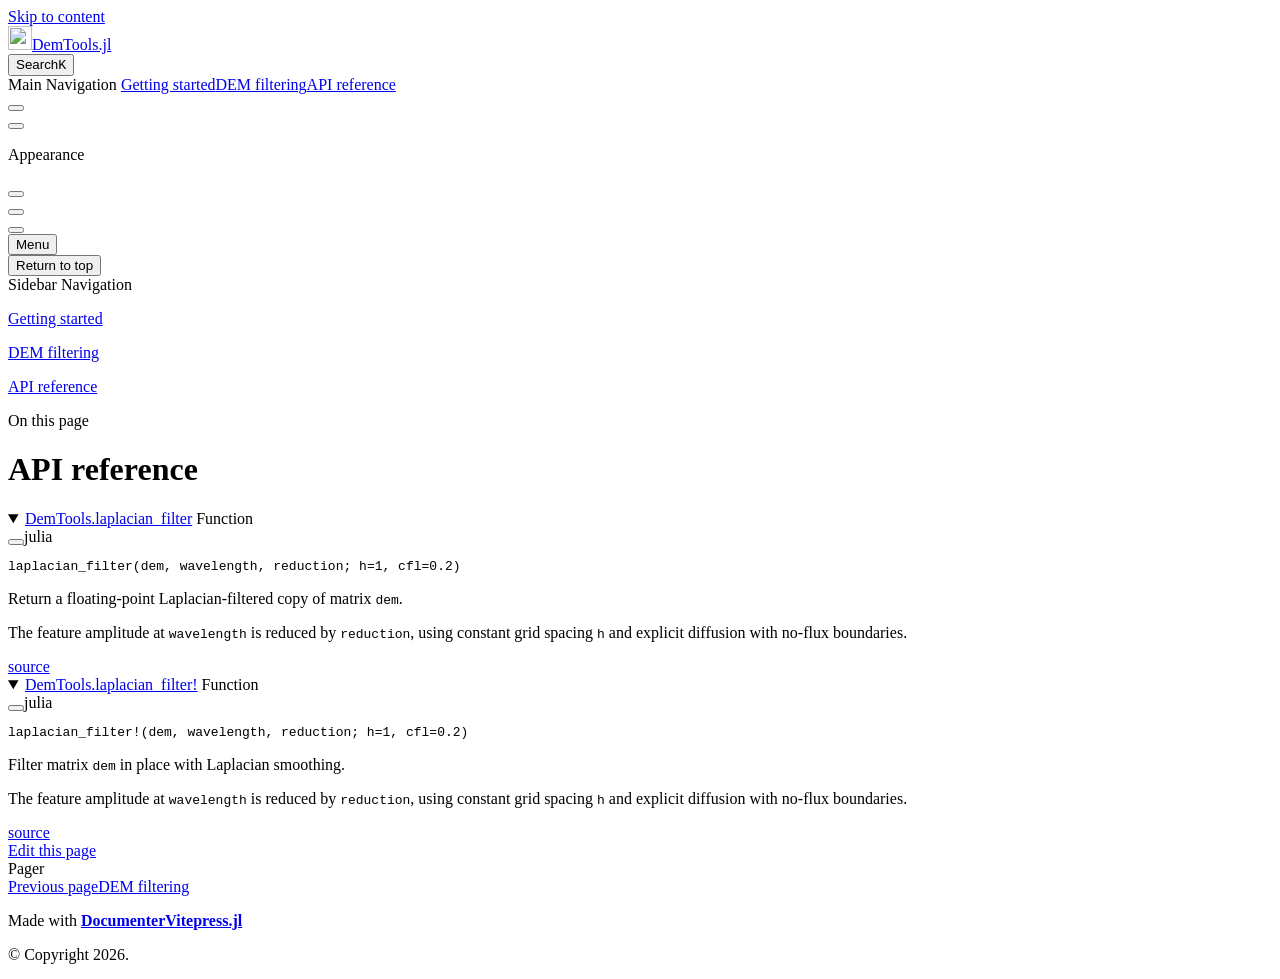
==== dev/api.html @ 271682d4 "delete history" ====
<!DOCTYPE html>
<html lang="en-US" dir="ltr">
  <head>
    <meta charset="utf-8">
    <meta name="viewport" content="width=device-width,initial-scale=1">
    <title>API reference | DemTools.jl</title>
    <meta name="description" content="Tools for processing digital elevation models in Julia.">
    <meta name="generator" content="VitePress v1.6.4">
    <link rel="preload stylesheet" href="/DemTools.jl/dev/assets/style.BjwzzqS9.css" as="style">
    <link rel="preload stylesheet" href="/DemTools.jl/dev/vp-icons.css" as="style">
    
    <script type="module" src="/DemTools.jl/dev/assets/app.D_dsnZ62.js"></script>
    <link rel="preload" href="/DemTools.jl/dev/assets/inter-roman-latin.Di8DUHzh.woff2" as="font" type="font/woff2" crossorigin="">
    <link rel="modulepreload" href="/DemTools.jl/dev/assets/chunks/theme.nwxYxnme.js">
    <link rel="modulepreload" href="/DemTools.jl/dev/assets/chunks/framework.D_KkW3bW.js">
    <link rel="modulepreload" href="/DemTools.jl/dev/assets/api.md.rOn48Ci0.lean.js">
    <link rel="icon" href="/DemTools.jl/dev/favicon.ico">
    <script src="/DemTools.jl/versions.js"></script>
    <script src="/DemTools.jl/dev/siteinfo.js"></script>
    <script id="check-dark-mode">(()=>{const e=localStorage.getItem("vitepress-theme-appearance")||"auto",a=window.matchMedia("(prefers-color-scheme: dark)").matches;(!e||e==="auto"?a:e==="dark")&&document.documentElement.classList.add("dark")})();</script>
    <script id="check-mac-os">document.documentElement.classList.toggle("mac",/Mac|iPhone|iPod|iPad/i.test(navigator.platform));</script>
  </head>
  <body>
    <div id="app"><div class="Layout" data-v-a9a9e638><!--[--><!--]--><!--[--><span tabindex="-1" data-v-492508fc></span><a href="#VPContent" class="VPSkipLink visually-hidden" data-v-492508fc>Skip to content</a><!--]--><!----><header class="VPNav" data-v-a9a9e638 data-v-f1e365da><div class="VPNavBar" data-v-f1e365da data-v-822684d1><div class="wrapper" data-v-822684d1><div class="container" data-v-822684d1><div class="title" data-v-822684d1><div class="VPNavBarTitle has-sidebar" data-v-822684d1 data-v-0f4f798b><a class="title" href="/DemTools.jl/dev/" data-v-0f4f798b><!--[--><!--]--><!--[--><img class="VPImage logo" src="/DemTools.jl/dev/logo.png" width="24" height="24" alt data-v-35a7d0b8><!--]--><span data-v-0f4f798b>DemTools.jl</span><!--[--><!--]--></a></div></div><div class="content" data-v-822684d1><div class="content-body" data-v-822684d1><!--[--><!--[--><!--[--><!----><!--]--><!--]--><!--]--><div class="VPNavBarSearch search" data-v-822684d1><!--[--><!----><div id="local-search"><button type="button" class="DocSearch DocSearch-Button" aria-label="Search"><span class="DocSearch-Button-Container"><span class="vp-icon DocSearch-Search-Icon"></span><span class="DocSearch-Button-Placeholder">Search</span></span><span class="DocSearch-Button-Keys"><kbd class="DocSearch-Button-Key"></kbd><kbd class="DocSearch-Button-Key">K</kbd></span></button></div><!--]--></div><nav aria-labelledby="main-nav-aria-label" class="VPNavBarMenu menu" data-v-822684d1 data-v-e6d46098><span id="main-nav-aria-label" class="visually-hidden" data-v-e6d46098> Main Navigation </span><!--[--><!--[--><a class="VPLink link VPNavBarMenuLink" href="/DemTools.jl/dev/index" tabindex="0" data-v-e6d46098 data-v-956ec74c><!--[--><span data-v-956ec74c>Getting started</span><!--]--></a><!--]--><!--[--><a class="VPLink link VPNavBarMenuLink" href="/DemTools.jl/dev/filtering" tabindex="0" data-v-e6d46098 data-v-956ec74c><!--[--><span data-v-956ec74c>DEM filtering</span><!--]--></a><!--]--><!--[--><a class="VPLink link VPNavBarMenuLink active" href="/DemTools.jl/dev/api" tabindex="0" data-v-e6d46098 data-v-956ec74c><!--[--><span data-v-956ec74c>API reference</span><!--]--></a><!--]--><!--[--><!----><!--]--><!--]--></nav><!----><div class="VPNavBarAppearance appearance" data-v-822684d1 data-v-af096f4a><button class="VPSwitch VPSwitchAppearance" type="button" role="switch" title aria-checked="false" data-v-af096f4a data-v-e40a8bb6 data-v-4a1c76db><span class="check" data-v-4a1c76db><span class="icon" data-v-4a1c76db><!--[--><span class="vpi-sun sun" data-v-e40a8bb6></span><span class="vpi-moon moon" data-v-e40a8bb6></span><!--]--></span></span></button></div><div class="VPSocialLinks VPNavBarSocialLinks social-links" data-v-822684d1 data-v-164c457f data-v-ee7a9424><!--[--><a class="VPSocialLink no-icon" href="https://github.com/utkinis/DemTools.jl" aria-label="github" target="_blank" rel="noopener" data-v-ee7a9424 data-v-d26d30cb><span class="vpi-social-github"></span></a><!--]--></div><div class="VPFlyout VPNavBarExtra extra" data-v-822684d1 data-v-925effce data-v-04f5c5e9><button type="button" class="button" aria-haspopup="true" aria-expanded="false" aria-label="extra navigation" data-v-04f5c5e9><span class="vpi-more-horizontal icon" data-v-04f5c5e9></span></button><div class="menu" data-v-04f5c5e9><div class="VPMenu" data-v-04f5c5e9 data-v-7dd3104a><!----><!--[--><!--[--><!----><div class="group" data-v-925effce><div class="item appearance" data-v-925effce><p class="label" data-v-925effce>Appearance</p><div class="appearance-action" data-v-925effce><button class="VPSwitch VPSwitchAppearance" type="button" role="switch" title aria-checked="false" data-v-925effce data-v-e40a8bb6 data-v-4a1c76db><span class="check" data-v-4a1c76db><span class="icon" data-v-4a1c76db><!--[--><span class="vpi-sun sun" data-v-e40a8bb6></span><span class="vpi-moon moon" data-v-e40a8bb6></span><!--]--></span></span></button></div></div></div><div class="group" data-v-925effce><div class="item social-links" data-v-925effce><div class="VPSocialLinks social-links-list" data-v-925effce data-v-ee7a9424><!--[--><a class="VPSocialLink no-icon" href="https://github.com/utkinis/DemTools.jl" aria-label="github" target="_blank" rel="noopener" data-v-ee7a9424 data-v-d26d30cb><span class="vpi-social-github"></span></a><!--]--></div></div></div><!--]--><!--]--></div></div></div><!--[--><!--[--><!--[--><div class="VPFlyout VPNolebaseEnhancedReadabilitiesMenu VPNolebaseEnhancedReadabilitiesMenuFlyout" aria-label="Enhanced Readability" role="menuitem" data-v-04f5c5e9><button type="button" class="button" aria-haspopup="true" aria-expanded="false" data-v-04f5c5e9><span class="text" data-v-04f5c5e9><span class="i-icon-park-outline:book-open option-icon" data-v-04f5c5e9></span><!----><span class="vpi-chevron-down text-icon" data-v-04f5c5e9></span></span></button><div class="menu" data-v-04f5c5e9><div class="VPMenu" data-v-04f5c5e9 data-v-7dd3104a><!----><!--[--><!--]--></div></div></div><!--]--><!--]--><!--]--><button type="button" class="VPNavBarHamburger hamburger" aria-label="mobile navigation" aria-expanded="false" aria-controls="VPNavScreen" data-v-822684d1 data-v-5dea55bf><span class="container" data-v-5dea55bf><span class="top" data-v-5dea55bf></span><span class="middle" data-v-5dea55bf></span><span class="bottom" data-v-5dea55bf></span></span></button></div></div></div></div><div class="divider" data-v-822684d1><div class="divider-line" data-v-822684d1></div></div></div><!----></header><div class="VPLocalNav has-sidebar empty" data-v-a9a9e638 data-v-070ab83d><div class="container" data-v-070ab83d><button class="menu" aria-expanded="false" aria-controls="VPSidebarNav" data-v-070ab83d><span class="vpi-align-left menu-icon" data-v-070ab83d></span><span class="menu-text" data-v-070ab83d>Menu</span></button><div class="VPLocalNavOutlineDropdown" style="--vp-vh:0px;" data-v-070ab83d data-v-168ddf5d><button data-v-168ddf5d>Return to top</button><!----></div></div></div><aside class="VPSidebar" data-v-a9a9e638 data-v-18756405><div class="curtain" data-v-18756405></div><nav class="nav" id="VPSidebarNav" aria-labelledby="sidebar-aria-label" tabindex="-1" data-v-18756405><span class="visually-hidden" id="sidebar-aria-label" data-v-18756405> Sidebar Navigation </span><!--[--><!--]--><!--[--><div class="no-transition group" data-v-9e426adc><section class="VPSidebarItem level-0 has-active" data-v-9e426adc data-v-a4b0d9bf><!----><div class="items" data-v-a4b0d9bf><!--[--><div class="VPSidebarItem level-1 is-link" data-v-a4b0d9bf data-v-a4b0d9bf><div class="item" data-v-a4b0d9bf><div class="indicator" data-v-a4b0d9bf></div><a class="VPLink link link" href="/DemTools.jl/dev/index" data-v-a4b0d9bf><!--[--><p class="text" data-v-a4b0d9bf>Getting started</p><!--]--></a><!----></div><!----></div><div class="VPSidebarItem level-1 is-link" data-v-a4b0d9bf data-v-a4b0d9bf><div class="item" data-v-a4b0d9bf><div class="indicator" data-v-a4b0d9bf></div><a class="VPLink link link" href="/DemTools.jl/dev/filtering" data-v-a4b0d9bf><!--[--><p class="text" data-v-a4b0d9bf>DEM filtering</p><!--]--></a><!----></div><!----></div><div class="VPSidebarItem level-1 is-link" data-v-a4b0d9bf data-v-a4b0d9bf><div class="item" data-v-a4b0d9bf><div class="indicator" data-v-a4b0d9bf></div><a class="VPLink link link" href="/DemTools.jl/dev/api" data-v-a4b0d9bf><!--[--><p class="text" data-v-a4b0d9bf>API reference</p><!--]--></a><!----></div><!----></div><!--]--></div></section></div><!--]--><!--[--><!--]--></nav></aside><div class="VPContent has-sidebar" id="VPContent" data-v-a9a9e638 data-v-91765379><div class="VPDoc has-sidebar has-aside" data-v-91765379 data-v-83890dd9><!--[--><!--]--><div class="container" data-v-83890dd9><div class="aside" data-v-83890dd9><div class="aside-curtain" data-v-83890dd9></div><div class="aside-container" data-v-83890dd9><div class="aside-content" data-v-83890dd9><div class="VPDocAside" data-v-83890dd9 data-v-6d7b3c46><!--[--><!--]--><!--[--><!--]--><nav aria-labelledby="doc-outline-aria-label" class="VPDocAsideOutline" data-v-6d7b3c46 data-v-b38bf2ff><div class="content" data-v-b38bf2ff><div class="outline-marker" data-v-b38bf2ff></div><div aria-level="2" class="outline-title" id="doc-outline-aria-label" role="heading" data-v-b38bf2ff>On this page</div><ul class="VPDocOutlineItem root" data-v-b38bf2ff data-v-3f927ebe><!--[--><!--]--></ul></div></nav><!--[--><!--]--><div class="spacer" data-v-6d7b3c46></div><!--[--><!--]--><!----><!--[--><!--]--><!--[--><!--]--></div></div></div></div><div class="content" data-v-83890dd9><div class="content-container" data-v-83890dd9><!--[--><!--]--><main class="main" data-v-83890dd9><div style="position:relative;" class="vp-doc _DemTools_jl_dev_api" data-v-83890dd9><div><h1 id="API-reference" tabindex="-1">API reference <a class="header-anchor" href="#API-reference" aria-label="Permalink to &quot;API reference {#API-reference}&quot;">​</a></h1><details class="jldocstring custom-block" open><summary><a id="DemTools.laplacian_filter" href="#DemTools.laplacian_filter"><span class="jlbinding">DemTools.laplacian_filter</span></a> <span class="VPBadge info jlObjectType jlFunction"><!--[-->Function<!--]--></span></summary><div class="language-julia vp-adaptive-theme"><button title="Copy Code" class="copy"></button><span class="lang">julia</span><pre class="shiki shiki-themes github-light github-dark vp-code" tabindex="0"><code><span class="line"><span style="--shiki-light:#005CC5;--shiki-dark:#79B8FF;">laplacian_filter</span><span style="--shiki-light:#24292E;--shiki-dark:#E1E4E8;">(dem, wavelength, reduction; h</span><span style="--shiki-light:#D73A49;--shiki-dark:#F97583;">=</span><span style="--shiki-light:#005CC5;--shiki-dark:#79B8FF;">1</span><span style="--shiki-light:#24292E;--shiki-dark:#E1E4E8;">, cfl</span><span style="--shiki-light:#D73A49;--shiki-dark:#F97583;">=</span><span style="--shiki-light:#005CC5;--shiki-dark:#79B8FF;">0.2</span><span style="--shiki-light:#24292E;--shiki-dark:#E1E4E8;">)</span></span></code></pre></div><p>Return a floating-point Laplacian-filtered copy of matrix <code>dem</code>.</p><p>The feature amplitude at <code>wavelength</code> is reduced by <code>reduction</code>, using constant grid spacing <code>h</code> and explicit diffusion with no-flux boundaries.</p><span class="VPBadge info source-link"><!--[--><a href="https://github.com/utkinis/DemTools.jl/blob/33c6da12eb9e4857c9d77b799967207e36435d9d/src/filtering.jl#L1-L8" target="_blank" rel="noreferrer">source</a><!--]--></span></details><details class="jldocstring custom-block" open><summary><a id="DemTools.laplacian_filter!" href="#DemTools.laplacian_filter!"><span class="jlbinding">DemTools.laplacian_filter!</span></a> <span class="VPBadge info jlObjectType jlFunction"><!--[-->Function<!--]--></span></summary><div class="language-julia vp-adaptive-theme"><button title="Copy Code" class="copy"></button><span class="lang">julia</span><pre class="shiki shiki-themes github-light github-dark vp-code" tabindex="0"><code><span class="line"><span style="--shiki-light:#005CC5;--shiki-dark:#79B8FF;">laplacian_filter!</span><span style="--shiki-light:#24292E;--shiki-dark:#E1E4E8;">(dem, wavelength, reduction; h</span><span style="--shiki-light:#D73A49;--shiki-dark:#F97583;">=</span><span style="--shiki-light:#005CC5;--shiki-dark:#79B8FF;">1</span><span style="--shiki-light:#24292E;--shiki-dark:#E1E4E8;">, cfl</span><span style="--shiki-light:#D73A49;--shiki-dark:#F97583;">=</span><span style="--shiki-light:#005CC5;--shiki-dark:#79B8FF;">0.2</span><span style="--shiki-light:#24292E;--shiki-dark:#E1E4E8;">)</span></span></code></pre></div><p>Filter matrix <code>dem</code> in place with Laplacian smoothing.</p><p>The feature amplitude at <code>wavelength</code> is reduced by <code>reduction</code>, using constant grid spacing <code>h</code> and explicit diffusion with no-flux boundaries.</p><span class="VPBadge info source-link"><!--[--><a href="https://github.com/utkinis/DemTools.jl/blob/33c6da12eb9e4857c9d77b799967207e36435d9d/src/filtering.jl#L14-L21" target="_blank" rel="noreferrer">source</a><!--]--></span></details></div></div></main><footer class="VPDocFooter" data-v-83890dd9 data-v-4f9813fa><!--[--><!--]--><div class="edit-info" data-v-4f9813fa><div class="edit-link" data-v-4f9813fa><a class="VPLink link vp-external-link-icon no-icon edit-link-button" href="https://github.com/utkinis/DemTools.jl/edit/main/docs/src/api.md" target="_blank" rel="noreferrer" data-v-4f9813fa><!--[--><span class="vpi-square-pen edit-link-icon" data-v-4f9813fa></span> Edit this page<!--]--></a></div><!----></div><nav class="prev-next" aria-labelledby="doc-footer-aria-label" data-v-4f9813fa><span class="visually-hidden" id="doc-footer-aria-label" data-v-4f9813fa>Pager</span><div class="pager" data-v-4f9813fa><a class="VPLink link pager-link prev" href="/DemTools.jl/dev/filtering" data-v-4f9813fa><!--[--><span class="desc" data-v-4f9813fa>Previous page</span><span class="title" data-v-4f9813fa>DEM filtering</span><!--]--></a></div><div class="pager" data-v-4f9813fa><!----></div></nav></footer><!--[--><!--]--></div></div></div><!--[--><!--]--></div></div><footer class="VPFooter has-sidebar" data-v-a9a9e638 data-v-c970a860><div class="container" data-v-c970a860><p class="message" data-v-c970a860>Made with <a href="https://luxdl.github.io/DocumenterVitepress.jl/dev/" target="_blank"><strong>DocumenterVitepress.jl</strong></a><br></p><p class="copyright" data-v-c970a860>© Copyright 2026.</p></div></footer><!--[--><!--]--></div></div>
    <script>window.__VP_HASH_MAP__=JSON.parse("{\"api.md\":\"rOn48Ci0\",\"filtering.md\":\"KmXA4HNi\",\"index.md\":\"D43LeAKr\"}");window.__VP_SITE_DATA__=JSON.parse("{\"lang\":\"en-US\",\"dir\":\"ltr\",\"title\":\"DemTools.jl\",\"description\":\"Tools for processing digital elevation models in Julia.\",\"base\":\"/DemTools.jl/dev/\",\"head\":[],\"router\":{\"prefetchLinks\":true},\"appearance\":true,\"themeConfig\":{\"outline\":\"deep\",\"logo\":{\"src\":\"/logo.png\",\"width\":24,\"height\":24},\"search\":{\"provider\":\"local\",\"options\":{\"detailedView\":true}},\"nav\":[{\"text\":\"Getting started\",\"link\":\"/index\"},{\"text\":\"DEM filtering\",\"link\":\"/filtering\"},{\"text\":\"API reference\",\"link\":\"/api\"},{\"component\":\"VersionPicker\"}],\"sidebar\":[{\"text\":\"Getting started\",\"link\":\"/index\"},{\"text\":\"DEM filtering\",\"link\":\"/filtering\"},{\"text\":\"API reference\",\"link\":\"/api\"}],\"sidebarDrawer\":false,\"editLink\":{\"pattern\":\"https://github.com/utkinis/DemTools.jl/edit/main/docs/src/:path\"},\"socialLinks\":[{\"icon\":\"github\",\"link\":\"https://github.com/utkinis/DemTools.jl\"}],\"footer\":{\"message\":\"Made with <a href=\\\"https://luxdl.github.io/DocumenterVitepress.jl/dev/\\\" target=\\\"_blank\\\"><strong>DocumenterVitepress.jl</strong></a><br>\",\"copyright\":\"© Copyright 2026.\"}},\"locales\":{},\"scrollOffset\":134,\"cleanUrls\":true}");</script>
    
  </body>
</html>
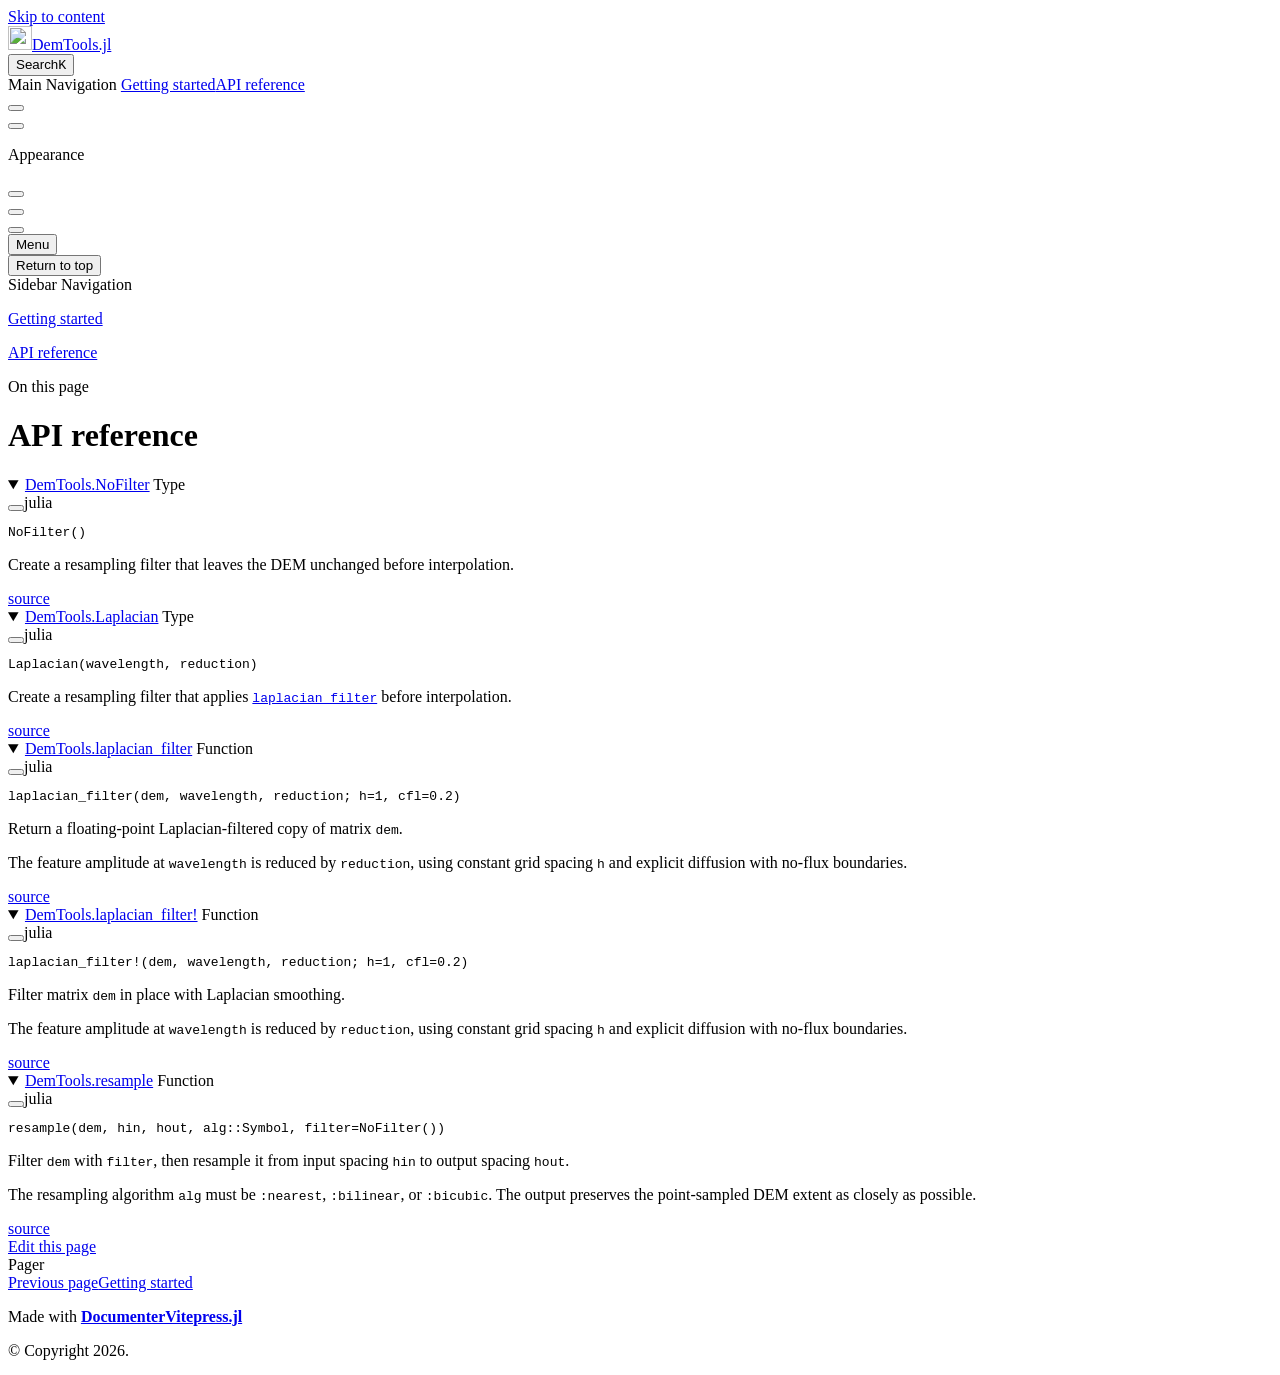
==== commit db2d22f6: "build based on 03eb933" ====
--- a/dev/api.html
+++ b/dev/api.html
@@ -9,11 +9,11 @@
     <link rel="preload stylesheet" href="/DemTools.jl/dev/assets/style.BjwzzqS9.css" as="style">
     <link rel="preload stylesheet" href="/DemTools.jl/dev/vp-icons.css" as="style">
     
-    <script type="module" src="/DemTools.jl/dev/assets/app.D_dsnZ62.js"></script>
+    <script type="module" src="/DemTools.jl/dev/assets/app._B7QIuqY.js"></script>
     <link rel="preload" href="/DemTools.jl/dev/assets/inter-roman-latin.Di8DUHzh.woff2" as="font" type="font/woff2" crossorigin="">
-    <link rel="modulepreload" href="/DemTools.jl/dev/assets/chunks/theme.nwxYxnme.js">
+    <link rel="modulepreload" href="/DemTools.jl/dev/assets/chunks/theme.Bb1VJcfb.js">
     <link rel="modulepreload" href="/DemTools.jl/dev/assets/chunks/framework.D_KkW3bW.js">
-    <link rel="modulepreload" href="/DemTools.jl/dev/assets/api.md.rOn48Ci0.lean.js">
+    <link rel="modulepreload" href="/DemTools.jl/dev/assets/api.md.DY_vjT9Z.lean.js">
     <link rel="icon" href="/DemTools.jl/dev/favicon.ico">
     <script src="/DemTools.jl/versions.js"></script>
     <script src="/DemTools.jl/dev/siteinfo.js"></script>
@@ -21,8 +21,8 @@
     <script id="check-mac-os">document.documentElement.classList.toggle("mac",/Mac|iPhone|iPod|iPad/i.test(navigator.platform));</script>
   </head>
   <body>
-    <div id="app"><div class="Layout" data-v-a9a9e638><!--[--><!--]--><!--[--><span tabindex="-1" data-v-492508fc></span><a href="#VPContent" class="VPSkipLink visually-hidden" data-v-492508fc>Skip to content</a><!--]--><!----><header class="VPNav" data-v-a9a9e638 data-v-f1e365da><div class="VPNavBar" data-v-f1e365da data-v-822684d1><div class="wrapper" data-v-822684d1><div class="container" data-v-822684d1><div class="title" data-v-822684d1><div class="VPNavBarTitle has-sidebar" data-v-822684d1 data-v-0f4f798b><a class="title" href="/DemTools.jl/dev/" data-v-0f4f798b><!--[--><!--]--><!--[--><img class="VPImage logo" src="/DemTools.jl/dev/logo.png" width="24" height="24" alt data-v-35a7d0b8><!--]--><span data-v-0f4f798b>DemTools.jl</span><!--[--><!--]--></a></div></div><div class="content" data-v-822684d1><div class="content-body" data-v-822684d1><!--[--><!--[--><!--[--><!----><!--]--><!--]--><!--]--><div class="VPNavBarSearch search" data-v-822684d1><!--[--><!----><div id="local-search"><button type="button" class="DocSearch DocSearch-Button" aria-label="Search"><span class="DocSearch-Button-Container"><span class="vp-icon DocSearch-Search-Icon"></span><span class="DocSearch-Button-Placeholder">Search</span></span><span class="DocSearch-Button-Keys"><kbd class="DocSearch-Button-Key"></kbd><kbd class="DocSearch-Button-Key">K</kbd></span></button></div><!--]--></div><nav aria-labelledby="main-nav-aria-label" class="VPNavBarMenu menu" data-v-822684d1 data-v-e6d46098><span id="main-nav-aria-label" class="visually-hidden" data-v-e6d46098> Main Navigation </span><!--[--><!--[--><a class="VPLink link VPNavBarMenuLink" href="/DemTools.jl/dev/index" tabindex="0" data-v-e6d46098 data-v-956ec74c><!--[--><span data-v-956ec74c>Getting started</span><!--]--></a><!--]--><!--[--><a class="VPLink link VPNavBarMenuLink" href="/DemTools.jl/dev/filtering" tabindex="0" data-v-e6d46098 data-v-956ec74c><!--[--><span data-v-956ec74c>DEM filtering</span><!--]--></a><!--]--><!--[--><a class="VPLink link VPNavBarMenuLink active" href="/DemTools.jl/dev/api" tabindex="0" data-v-e6d46098 data-v-956ec74c><!--[--><span data-v-956ec74c>API reference</span><!--]--></a><!--]--><!--[--><!----><!--]--><!--]--></nav><!----><div class="VPNavBarAppearance appearance" data-v-822684d1 data-v-af096f4a><button class="VPSwitch VPSwitchAppearance" type="button" role="switch" title aria-checked="false" data-v-af096f4a data-v-e40a8bb6 data-v-4a1c76db><span class="check" data-v-4a1c76db><span class="icon" data-v-4a1c76db><!--[--><span class="vpi-sun sun" data-v-e40a8bb6></span><span class="vpi-moon moon" data-v-e40a8bb6></span><!--]--></span></span></button></div><div class="VPSocialLinks VPNavBarSocialLinks social-links" data-v-822684d1 data-v-164c457f data-v-ee7a9424><!--[--><a class="VPSocialLink no-icon" href="https://github.com/utkinis/DemTools.jl" aria-label="github" target="_blank" rel="noopener" data-v-ee7a9424 data-v-d26d30cb><span class="vpi-social-github"></span></a><!--]--></div><div class="VPFlyout VPNavBarExtra extra" data-v-822684d1 data-v-925effce data-v-04f5c5e9><button type="button" class="button" aria-haspopup="true" aria-expanded="false" aria-label="extra navigation" data-v-04f5c5e9><span class="vpi-more-horizontal icon" data-v-04f5c5e9></span></button><div class="menu" data-v-04f5c5e9><div class="VPMenu" data-v-04f5c5e9 data-v-7dd3104a><!----><!--[--><!--[--><!----><div class="group" data-v-925effce><div class="item appearance" data-v-925effce><p class="label" data-v-925effce>Appearance</p><div class="appearance-action" data-v-925effce><button class="VPSwitch VPSwitchAppearance" type="button" role="switch" title aria-checked="false" data-v-925effce data-v-e40a8bb6 data-v-4a1c76db><span class="check" data-v-4a1c76db><span class="icon" data-v-4a1c76db><!--[--><span class="vpi-sun sun" data-v-e40a8bb6></span><span class="vpi-moon moon" data-v-e40a8bb6></span><!--]--></span></span></button></div></div></div><div class="group" data-v-925effce><div class="item social-links" data-v-925effce><div class="VPSocialLinks social-links-list" data-v-925effce data-v-ee7a9424><!--[--><a class="VPSocialLink no-icon" href="https://github.com/utkinis/DemTools.jl" aria-label="github" target="_blank" rel="noopener" data-v-ee7a9424 data-v-d26d30cb><span class="vpi-social-github"></span></a><!--]--></div></div></div><!--]--><!--]--></div></div></div><!--[--><!--[--><!--[--><div class="VPFlyout VPNolebaseEnhancedReadabilitiesMenu VPNolebaseEnhancedReadabilitiesMenuFlyout" aria-label="Enhanced Readability" role="menuitem" data-v-04f5c5e9><button type="button" class="button" aria-haspopup="true" aria-expanded="false" data-v-04f5c5e9><span class="text" data-v-04f5c5e9><span class="i-icon-park-outline:book-open option-icon" data-v-04f5c5e9></span><!----><span class="vpi-chevron-down text-icon" data-v-04f5c5e9></span></span></button><div class="menu" data-v-04f5c5e9><div class="VPMenu" data-v-04f5c5e9 data-v-7dd3104a><!----><!--[--><!--]--></div></div></div><!--]--><!--]--><!--]--><button type="button" class="VPNavBarHamburger hamburger" aria-label="mobile navigation" aria-expanded="false" aria-controls="VPNavScreen" data-v-822684d1 data-v-5dea55bf><span class="container" data-v-5dea55bf><span class="top" data-v-5dea55bf></span><span class="middle" data-v-5dea55bf></span><span class="bottom" data-v-5dea55bf></span></span></button></div></div></div></div><div class="divider" data-v-822684d1><div class="divider-line" data-v-822684d1></div></div></div><!----></header><div class="VPLocalNav has-sidebar empty" data-v-a9a9e638 data-v-070ab83d><div class="container" data-v-070ab83d><button class="menu" aria-expanded="false" aria-controls="VPSidebarNav" data-v-070ab83d><span class="vpi-align-left menu-icon" data-v-070ab83d></span><span class="menu-text" data-v-070ab83d>Menu</span></button><div class="VPLocalNavOutlineDropdown" style="--vp-vh:0px;" data-v-070ab83d data-v-168ddf5d><button data-v-168ddf5d>Return to top</button><!----></div></div></div><aside class="VPSidebar" data-v-a9a9e638 data-v-18756405><div class="curtain" data-v-18756405></div><nav class="nav" id="VPSidebarNav" aria-labelledby="sidebar-aria-label" tabindex="-1" data-v-18756405><span class="visually-hidden" id="sidebar-aria-label" data-v-18756405> Sidebar Navigation </span><!--[--><!--]--><!--[--><div class="no-transition group" data-v-9e426adc><section class="VPSidebarItem level-0 has-active" data-v-9e426adc data-v-a4b0d9bf><!----><div class="items" data-v-a4b0d9bf><!--[--><div class="VPSidebarItem level-1 is-link" data-v-a4b0d9bf data-v-a4b0d9bf><div class="item" data-v-a4b0d9bf><div class="indicator" data-v-a4b0d9bf></div><a class="VPLink link link" href="/DemTools.jl/dev/index" data-v-a4b0d9bf><!--[--><p class="text" data-v-a4b0d9bf>Getting started</p><!--]--></a><!----></div><!----></div><div class="VPSidebarItem level-1 is-link" data-v-a4b0d9bf data-v-a4b0d9bf><div class="item" data-v-a4b0d9bf><div class="indicator" data-v-a4b0d9bf></div><a class="VPLink link link" href="/DemTools.jl/dev/filtering" data-v-a4b0d9bf><!--[--><p class="text" data-v-a4b0d9bf>DEM filtering</p><!--]--></a><!----></div><!----></div><div class="VPSidebarItem level-1 is-link" data-v-a4b0d9bf data-v-a4b0d9bf><div class="item" data-v-a4b0d9bf><div class="indicator" data-v-a4b0d9bf></div><a class="VPLink link link" href="/DemTools.jl/dev/api" data-v-a4b0d9bf><!--[--><p class="text" data-v-a4b0d9bf>API reference</p><!--]--></a><!----></div><!----></div><!--]--></div></section></div><!--]--><!--[--><!--]--></nav></aside><div class="VPContent has-sidebar" id="VPContent" data-v-a9a9e638 data-v-91765379><div class="VPDoc has-sidebar has-aside" data-v-91765379 data-v-83890dd9><!--[--><!--]--><div class="container" data-v-83890dd9><div class="aside" data-v-83890dd9><div class="aside-curtain" data-v-83890dd9></div><div class="aside-container" data-v-83890dd9><div class="aside-content" data-v-83890dd9><div class="VPDocAside" data-v-83890dd9 data-v-6d7b3c46><!--[--><!--]--><!--[--><!--]--><nav aria-labelledby="doc-outline-aria-label" class="VPDocAsideOutline" data-v-6d7b3c46 data-v-b38bf2ff><div class="content" data-v-b38bf2ff><div class="outline-marker" data-v-b38bf2ff></div><div aria-level="2" class="outline-title" id="doc-outline-aria-label" role="heading" data-v-b38bf2ff>On this page</div><ul class="VPDocOutlineItem root" data-v-b38bf2ff data-v-3f927ebe><!--[--><!--]--></ul></div></nav><!--[--><!--]--><div class="spacer" data-v-6d7b3c46></div><!--[--><!--]--><!----><!--[--><!--]--><!--[--><!--]--></div></div></div></div><div class="content" data-v-83890dd9><div class="content-container" data-v-83890dd9><!--[--><!--]--><main class="main" data-v-83890dd9><div style="position:relative;" class="vp-doc _DemTools_jl_dev_api" data-v-83890dd9><div><h1 id="API-reference" tabindex="-1">API reference <a class="header-anchor" href="#API-reference" aria-label="Permalink to &quot;API reference {#API-reference}&quot;">​</a></h1><details class="jldocstring custom-block" open><summary><a id="DemTools.laplacian_filter" href="#DemTools.laplacian_filter"><span class="jlbinding">DemTools.laplacian_filter</span></a> <span class="VPBadge info jlObjectType jlFunction"><!--[-->Function<!--]--></span></summary><div class="language-julia vp-adaptive-theme"><button title="Copy Code" class="copy"></button><span class="lang">julia</span><pre class="shiki shiki-themes github-light github-dark vp-code" tabindex="0"><code><span class="line"><span style="--shiki-light:#005CC5;--shiki-dark:#79B8FF;">laplacian_filter</span><span style="--shiki-light:#24292E;--shiki-dark:#E1E4E8;">(dem, wavelength, reduction; h</span><span style="--shiki-light:#D73A49;--shiki-dark:#F97583;">=</span><span style="--shiki-light:#005CC5;--shiki-dark:#79B8FF;">1</span><span style="--shiki-light:#24292E;--shiki-dark:#E1E4E8;">, cfl</span><span style="--shiki-light:#D73A49;--shiki-dark:#F97583;">=</span><span style="--shiki-light:#005CC5;--shiki-dark:#79B8FF;">0.2</span><span style="--shiki-light:#24292E;--shiki-dark:#E1E4E8;">)</span></span></code></pre></div><p>Return a floating-point Laplacian-filtered copy of matrix <code>dem</code>.</p><p>The feature amplitude at <code>wavelength</code> is reduced by <code>reduction</code>, using constant grid spacing <code>h</code> and explicit diffusion with no-flux boundaries.</p><span class="VPBadge info source-link"><!--[--><a href="https://github.com/utkinis/DemTools.jl/blob/33c6da12eb9e4857c9d77b799967207e36435d9d/src/filtering.jl#L1-L8" target="_blank" rel="noreferrer">source</a><!--]--></span></details><details class="jldocstring custom-block" open><summary><a id="DemTools.laplacian_filter!" href="#DemTools.laplacian_filter!"><span class="jlbinding">DemTools.laplacian_filter!</span></a> <span class="VPBadge info jlObjectType jlFunction"><!--[-->Function<!--]--></span></summary><div class="language-julia vp-adaptive-theme"><button title="Copy Code" class="copy"></button><span class="lang">julia</span><pre class="shiki shiki-themes github-light github-dark vp-code" tabindex="0"><code><span class="line"><span style="--shiki-light:#005CC5;--shiki-dark:#79B8FF;">laplacian_filter!</span><span style="--shiki-light:#24292E;--shiki-dark:#E1E4E8;">(dem, wavelength, reduction; h</span><span style="--shiki-light:#D73A49;--shiki-dark:#F97583;">=</span><span style="--shiki-light:#005CC5;--shiki-dark:#79B8FF;">1</span><span style="--shiki-light:#24292E;--shiki-dark:#E1E4E8;">, cfl</span><span style="--shiki-light:#D73A49;--shiki-dark:#F97583;">=</span><span style="--shiki-light:#005CC5;--shiki-dark:#79B8FF;">0.2</span><span style="--shiki-light:#24292E;--shiki-dark:#E1E4E8;">)</span></span></code></pre></div><p>Filter matrix <code>dem</code> in place with Laplacian smoothing.</p><p>The feature amplitude at <code>wavelength</code> is reduced by <code>reduction</code>, using constant grid spacing <code>h</code> and explicit diffusion with no-flux boundaries.</p><span class="VPBadge info source-link"><!--[--><a href="https://github.com/utkinis/DemTools.jl/blob/33c6da12eb9e4857c9d77b799967207e36435d9d/src/filtering.jl#L14-L21" target="_blank" rel="noreferrer">source</a><!--]--></span></details></div></div></main><footer class="VPDocFooter" data-v-83890dd9 data-v-4f9813fa><!--[--><!--]--><div class="edit-info" data-v-4f9813fa><div class="edit-link" data-v-4f9813fa><a class="VPLink link vp-external-link-icon no-icon edit-link-button" href="https://github.com/utkinis/DemTools.jl/edit/main/docs/src/api.md" target="_blank" rel="noreferrer" data-v-4f9813fa><!--[--><span class="vpi-square-pen edit-link-icon" data-v-4f9813fa></span> Edit this page<!--]--></a></div><!----></div><nav class="prev-next" aria-labelledby="doc-footer-aria-label" data-v-4f9813fa><span class="visually-hidden" id="doc-footer-aria-label" data-v-4f9813fa>Pager</span><div class="pager" data-v-4f9813fa><a class="VPLink link pager-link prev" href="/DemTools.jl/dev/filtering" data-v-4f9813fa><!--[--><span class="desc" data-v-4f9813fa>Previous page</span><span class="title" data-v-4f9813fa>DEM filtering</span><!--]--></a></div><div class="pager" data-v-4f9813fa><!----></div></nav></footer><!--[--><!--]--></div></div></div><!--[--><!--]--></div></div><footer class="VPFooter has-sidebar" data-v-a9a9e638 data-v-c970a860><div class="container" data-v-c970a860><p class="message" data-v-c970a860>Made with <a href="https://luxdl.github.io/DocumenterVitepress.jl/dev/" target="_blank"><strong>DocumenterVitepress.jl</strong></a><br></p><p class="copyright" data-v-c970a860>© Copyright 2026.</p></div></footer><!--[--><!--]--></div></div>
-    <script>window.__VP_HASH_MAP__=JSON.parse("{\"api.md\":\"rOn48Ci0\",\"filtering.md\":\"KmXA4HNi\",\"index.md\":\"D43LeAKr\"}");window.__VP_SITE_DATA__=JSON.parse("{\"lang\":\"en-US\",\"dir\":\"ltr\",\"title\":\"DemTools.jl\",\"description\":\"Tools for processing digital elevation models in Julia.\",\"base\":\"/DemTools.jl/dev/\",\"head\":[],\"router\":{\"prefetchLinks\":true},\"appearance\":true,\"themeConfig\":{\"outline\":\"deep\",\"logo\":{\"src\":\"/logo.png\",\"width\":24,\"height\":24},\"search\":{\"provider\":\"local\",\"options\":{\"detailedView\":true}},\"nav\":[{\"text\":\"Getting started\",\"link\":\"/index\"},{\"text\":\"DEM filtering\",\"link\":\"/filtering\"},{\"text\":\"API reference\",\"link\":\"/api\"},{\"component\":\"VersionPicker\"}],\"sidebar\":[{\"text\":\"Getting started\",\"link\":\"/index\"},{\"text\":\"DEM filtering\",\"link\":\"/filtering\"},{\"text\":\"API reference\",\"link\":\"/api\"}],\"sidebarDrawer\":false,\"editLink\":{\"pattern\":\"https://github.com/utkinis/DemTools.jl/edit/main/docs/src/:path\"},\"socialLinks\":[{\"icon\":\"github\",\"link\":\"https://github.com/utkinis/DemTools.jl\"}],\"footer\":{\"message\":\"Made with <a href=\\\"https://luxdl.github.io/DocumenterVitepress.jl/dev/\\\" target=\\\"_blank\\\"><strong>DocumenterVitepress.jl</strong></a><br>\",\"copyright\":\"© Copyright 2026.\"}},\"locales\":{},\"scrollOffset\":134,\"cleanUrls\":true}");</script>
+    <div id="app"><div class="Layout" data-v-a9a9e638><!--[--><!--]--><!--[--><span tabindex="-1" data-v-492508fc></span><a href="#VPContent" class="VPSkipLink visually-hidden" data-v-492508fc>Skip to content</a><!--]--><!----><header class="VPNav" data-v-a9a9e638 data-v-f1e365da><div class="VPNavBar" data-v-f1e365da data-v-822684d1><div class="wrapper" data-v-822684d1><div class="container" data-v-822684d1><div class="title" data-v-822684d1><div class="VPNavBarTitle has-sidebar" data-v-822684d1 data-v-0f4f798b><a class="title" href="/DemTools.jl/dev/" data-v-0f4f798b><!--[--><!--]--><!--[--><img class="VPImage logo" src="/DemTools.jl/dev/logo.png" width="24" height="24" alt data-v-35a7d0b8><!--]--><span data-v-0f4f798b>DemTools.jl</span><!--[--><!--]--></a></div></div><div class="content" data-v-822684d1><div class="content-body" data-v-822684d1><!--[--><!--[--><!--[--><!----><!--]--><!--]--><!--]--><div class="VPNavBarSearch search" data-v-822684d1><!--[--><!----><div id="local-search"><button type="button" class="DocSearch DocSearch-Button" aria-label="Search"><span class="DocSearch-Button-Container"><span class="vp-icon DocSearch-Search-Icon"></span><span class="DocSearch-Button-Placeholder">Search</span></span><span class="DocSearch-Button-Keys"><kbd class="DocSearch-Button-Key"></kbd><kbd class="DocSearch-Button-Key">K</kbd></span></button></div><!--]--></div><nav aria-labelledby="main-nav-aria-label" class="VPNavBarMenu menu" data-v-822684d1 data-v-e6d46098><span id="main-nav-aria-label" class="visually-hidden" data-v-e6d46098> Main Navigation </span><!--[--><!--[--><a class="VPLink link VPNavBarMenuLink" href="/DemTools.jl/dev/index" tabindex="0" data-v-e6d46098 data-v-956ec74c><!--[--><span data-v-956ec74c>Getting started</span><!--]--></a><!--]--><!--[--><a class="VPLink link VPNavBarMenuLink active" href="/DemTools.jl/dev/api" tabindex="0" data-v-e6d46098 data-v-956ec74c><!--[--><span data-v-956ec74c>API reference</span><!--]--></a><!--]--><!--[--><!----><!--]--><!--]--></nav><!----><div class="VPNavBarAppearance appearance" data-v-822684d1 data-v-af096f4a><button class="VPSwitch VPSwitchAppearance" type="button" role="switch" title aria-checked="false" data-v-af096f4a data-v-e40a8bb6 data-v-4a1c76db><span class="check" data-v-4a1c76db><span class="icon" data-v-4a1c76db><!--[--><span class="vpi-sun sun" data-v-e40a8bb6></span><span class="vpi-moon moon" data-v-e40a8bb6></span><!--]--></span></span></button></div><div class="VPSocialLinks VPNavBarSocialLinks social-links" data-v-822684d1 data-v-164c457f data-v-ee7a9424><!--[--><a class="VPSocialLink no-icon" href="https://github.com/utkinis/DemTools.jl" aria-label="github" target="_blank" rel="noopener" data-v-ee7a9424 data-v-d26d30cb><span class="vpi-social-github"></span></a><!--]--></div><div class="VPFlyout VPNavBarExtra extra" data-v-822684d1 data-v-925effce data-v-04f5c5e9><button type="button" class="button" aria-haspopup="true" aria-expanded="false" aria-label="extra navigation" data-v-04f5c5e9><span class="vpi-more-horizontal icon" data-v-04f5c5e9></span></button><div class="menu" data-v-04f5c5e9><div class="VPMenu" data-v-04f5c5e9 data-v-7dd3104a><!----><!--[--><!--[--><!----><div class="group" data-v-925effce><div class="item appearance" data-v-925effce><p class="label" data-v-925effce>Appearance</p><div class="appearance-action" data-v-925effce><button class="VPSwitch VPSwitchAppearance" type="button" role="switch" title aria-checked="false" data-v-925effce data-v-e40a8bb6 data-v-4a1c76db><span class="check" data-v-4a1c76db><span class="icon" data-v-4a1c76db><!--[--><span class="vpi-sun sun" data-v-e40a8bb6></span><span class="vpi-moon moon" data-v-e40a8bb6></span><!--]--></span></span></button></div></div></div><div class="group" data-v-925effce><div class="item social-links" data-v-925effce><div class="VPSocialLinks social-links-list" data-v-925effce data-v-ee7a9424><!--[--><a class="VPSocialLink no-icon" href="https://github.com/utkinis/DemTools.jl" aria-label="github" target="_blank" rel="noopener" data-v-ee7a9424 data-v-d26d30cb><span class="vpi-social-github"></span></a><!--]--></div></div></div><!--]--><!--]--></div></div></div><!--[--><!--[--><!--[--><div class="VPFlyout VPNolebaseEnhancedReadabilitiesMenu VPNolebaseEnhancedReadabilitiesMenuFlyout" aria-label="Enhanced Readability" role="menuitem" data-v-04f5c5e9><button type="button" class="button" aria-haspopup="true" aria-expanded="false" data-v-04f5c5e9><span class="text" data-v-04f5c5e9><span class="i-icon-park-outline:book-open option-icon" data-v-04f5c5e9></span><!----><span class="vpi-chevron-down text-icon" data-v-04f5c5e9></span></span></button><div class="menu" data-v-04f5c5e9><div class="VPMenu" data-v-04f5c5e9 data-v-7dd3104a><!----><!--[--><!--]--></div></div></div><!--]--><!--]--><!--]--><button type="button" class="VPNavBarHamburger hamburger" aria-label="mobile navigation" aria-expanded="false" aria-controls="VPNavScreen" data-v-822684d1 data-v-5dea55bf><span class="container" data-v-5dea55bf><span class="top" data-v-5dea55bf></span><span class="middle" data-v-5dea55bf></span><span class="bottom" data-v-5dea55bf></span></span></button></div></div></div></div><div class="divider" data-v-822684d1><div class="divider-line" data-v-822684d1></div></div></div><!----></header><div class="VPLocalNav has-sidebar empty" data-v-a9a9e638 data-v-070ab83d><div class="container" data-v-070ab83d><button class="menu" aria-expanded="false" aria-controls="VPSidebarNav" data-v-070ab83d><span class="vpi-align-left menu-icon" data-v-070ab83d></span><span class="menu-text" data-v-070ab83d>Menu</span></button><div class="VPLocalNavOutlineDropdown" style="--vp-vh:0px;" data-v-070ab83d data-v-168ddf5d><button data-v-168ddf5d>Return to top</button><!----></div></div></div><aside class="VPSidebar" data-v-a9a9e638 data-v-18756405><div class="curtain" data-v-18756405></div><nav class="nav" id="VPSidebarNav" aria-labelledby="sidebar-aria-label" tabindex="-1" data-v-18756405><span class="visually-hidden" id="sidebar-aria-label" data-v-18756405> Sidebar Navigation </span><!--[--><!--]--><!--[--><div class="no-transition group" data-v-9e426adc><section class="VPSidebarItem level-0 has-active" data-v-9e426adc data-v-a4b0d9bf><!----><div class="items" data-v-a4b0d9bf><!--[--><div class="VPSidebarItem level-1 is-link" data-v-a4b0d9bf data-v-a4b0d9bf><div class="item" data-v-a4b0d9bf><div class="indicator" data-v-a4b0d9bf></div><a class="VPLink link link" href="/DemTools.jl/dev/index" data-v-a4b0d9bf><!--[--><p class="text" data-v-a4b0d9bf>Getting started</p><!--]--></a><!----></div><!----></div><div class="VPSidebarItem level-1 is-link" data-v-a4b0d9bf data-v-a4b0d9bf><div class="item" data-v-a4b0d9bf><div class="indicator" data-v-a4b0d9bf></div><a class="VPLink link link" href="/DemTools.jl/dev/api" data-v-a4b0d9bf><!--[--><p class="text" data-v-a4b0d9bf>API reference</p><!--]--></a><!----></div><!----></div><!--]--></div></section></div><!--]--><!--[--><!--]--></nav></aside><div class="VPContent has-sidebar" id="VPContent" data-v-a9a9e638 data-v-91765379><div class="VPDoc has-sidebar has-aside" data-v-91765379 data-v-83890dd9><!--[--><!--]--><div class="container" data-v-83890dd9><div class="aside" data-v-83890dd9><div class="aside-curtain" data-v-83890dd9></div><div class="aside-container" data-v-83890dd9><div class="aside-content" data-v-83890dd9><div class="VPDocAside" data-v-83890dd9 data-v-6d7b3c46><!--[--><!--]--><!--[--><!--]--><nav aria-labelledby="doc-outline-aria-label" class="VPDocAsideOutline" data-v-6d7b3c46 data-v-b38bf2ff><div class="content" data-v-b38bf2ff><div class="outline-marker" data-v-b38bf2ff></div><div aria-level="2" class="outline-title" id="doc-outline-aria-label" role="heading" data-v-b38bf2ff>On this page</div><ul class="VPDocOutlineItem root" data-v-b38bf2ff data-v-3f927ebe><!--[--><!--]--></ul></div></nav><!--[--><!--]--><div class="spacer" data-v-6d7b3c46></div><!--[--><!--]--><!----><!--[--><!--]--><!--[--><!--]--></div></div></div></div><div class="content" data-v-83890dd9><div class="content-container" data-v-83890dd9><!--[--><!--]--><main class="main" data-v-83890dd9><div style="position:relative;" class="vp-doc _DemTools_jl_dev_api" data-v-83890dd9><div><h1 id="API-reference" tabindex="-1">API reference <a class="header-anchor" href="#API-reference" aria-label="Permalink to &quot;API reference {#API-reference}&quot;">​</a></h1><details class="jldocstring custom-block" open><summary><a id="DemTools.NoFilter" href="#DemTools.NoFilter"><span class="jlbinding">DemTools.NoFilter</span></a> <span class="VPBadge info jlObjectType jlType"><!--[-->Type<!--]--></span></summary><div class="language-julia vp-adaptive-theme"><button title="Copy Code" class="copy"></button><span class="lang">julia</span><pre class="shiki shiki-themes github-light github-dark vp-code" tabindex="0"><code><span class="line"><span style="--shiki-light:#005CC5;--shiki-dark:#79B8FF;">NoFilter</span><span style="--shiki-light:#24292E;--shiki-dark:#E1E4E8;">()</span></span></code></pre></div><p>Create a resampling filter that leaves the DEM unchanged before interpolation.</p><span class="VPBadge info source-link"><!--[--><a href="https://github.com/utkinis/DemTools.jl/blob/03eb9336bcc1c816640bffd3bd672c2254196525/src/resampling.jl#L3-L7" target="_blank" rel="noreferrer">source</a><!--]--></span></details><details class="jldocstring custom-block" open><summary><a id="DemTools.Laplacian" href="#DemTools.Laplacian"><span class="jlbinding">DemTools.Laplacian</span></a> <span class="VPBadge info jlObjectType jlType"><!--[-->Type<!--]--></span></summary><div class="language-julia vp-adaptive-theme"><button title="Copy Code" class="copy"></button><span class="lang">julia</span><pre class="shiki shiki-themes github-light github-dark vp-code" tabindex="0"><code><span class="line"><span style="--shiki-light:#005CC5;--shiki-dark:#79B8FF;">Laplacian</span><span style="--shiki-light:#24292E;--shiki-dark:#E1E4E8;">(wavelength, reduction)</span></span></code></pre></div><p>Create a resampling filter that applies <a href="/DemTools.jl/dev/api#DemTools.laplacian_filter"><code>laplacian_filter</code></a> before interpolation.</p><span class="VPBadge info source-link"><!--[--><a href="https://github.com/utkinis/DemTools.jl/blob/03eb9336bcc1c816640bffd3bd672c2254196525/src/resampling.jl#L10-L14" target="_blank" rel="noreferrer">source</a><!--]--></span></details><details class="jldocstring custom-block" open><summary><a id="DemTools.laplacian_filter" href="#DemTools.laplacian_filter"><span class="jlbinding">DemTools.laplacian_filter</span></a> <span class="VPBadge info jlObjectType jlFunction"><!--[-->Function<!--]--></span></summary><div class="language-julia vp-adaptive-theme"><button title="Copy Code" class="copy"></button><span class="lang">julia</span><pre class="shiki shiki-themes github-light github-dark vp-code" tabindex="0"><code><span class="line"><span style="--shiki-light:#005CC5;--shiki-dark:#79B8FF;">laplacian_filter</span><span style="--shiki-light:#24292E;--shiki-dark:#E1E4E8;">(dem, wavelength, reduction; h</span><span style="--shiki-light:#D73A49;--shiki-dark:#F97583;">=</span><span style="--shiki-light:#005CC5;--shiki-dark:#79B8FF;">1</span><span style="--shiki-light:#24292E;--shiki-dark:#E1E4E8;">, cfl</span><span style="--shiki-light:#D73A49;--shiki-dark:#F97583;">=</span><span style="--shiki-light:#005CC5;--shiki-dark:#79B8FF;">0.2</span><span style="--shiki-light:#24292E;--shiki-dark:#E1E4E8;">)</span></span></code></pre></div><p>Return a floating-point Laplacian-filtered copy of matrix <code>dem</code>.</p><p>The feature amplitude at <code>wavelength</code> is reduced by <code>reduction</code>, using constant grid spacing <code>h</code> and explicit diffusion with no-flux boundaries.</p><span class="VPBadge info source-link"><!--[--><a href="https://github.com/utkinis/DemTools.jl/blob/03eb9336bcc1c816640bffd3bd672c2254196525/src/filtering.jl#L1-L8" target="_blank" rel="noreferrer">source</a><!--]--></span></details><details class="jldocstring custom-block" open><summary><a id="DemTools.laplacian_filter!" href="#DemTools.laplacian_filter!"><span class="jlbinding">DemTools.laplacian_filter!</span></a> <span class="VPBadge info jlObjectType jlFunction"><!--[-->Function<!--]--></span></summary><div class="language-julia vp-adaptive-theme"><button title="Copy Code" class="copy"></button><span class="lang">julia</span><pre class="shiki shiki-themes github-light github-dark vp-code" tabindex="0"><code><span class="line"><span style="--shiki-light:#005CC5;--shiki-dark:#79B8FF;">laplacian_filter!</span><span style="--shiki-light:#24292E;--shiki-dark:#E1E4E8;">(dem, wavelength, reduction; h</span><span style="--shiki-light:#D73A49;--shiki-dark:#F97583;">=</span><span style="--shiki-light:#005CC5;--shiki-dark:#79B8FF;">1</span><span style="--shiki-light:#24292E;--shiki-dark:#E1E4E8;">, cfl</span><span style="--shiki-light:#D73A49;--shiki-dark:#F97583;">=</span><span style="--shiki-light:#005CC5;--shiki-dark:#79B8FF;">0.2</span><span style="--shiki-light:#24292E;--shiki-dark:#E1E4E8;">)</span></span></code></pre></div><p>Filter matrix <code>dem</code> in place with Laplacian smoothing.</p><p>The feature amplitude at <code>wavelength</code> is reduced by <code>reduction</code>, using constant grid spacing <code>h</code> and explicit diffusion with no-flux boundaries.</p><span class="VPBadge info source-link"><!--[--><a href="https://github.com/utkinis/DemTools.jl/blob/03eb9336bcc1c816640bffd3bd672c2254196525/src/filtering.jl#L14-L21" target="_blank" rel="noreferrer">source</a><!--]--></span></details><details class="jldocstring custom-block" open><summary><a id="DemTools.resample" href="#DemTools.resample"><span class="jlbinding">DemTools.resample</span></a> <span class="VPBadge info jlObjectType jlFunction"><!--[-->Function<!--]--></span></summary><div class="language-julia vp-adaptive-theme"><button title="Copy Code" class="copy"></button><span class="lang">julia</span><pre class="shiki shiki-themes github-light github-dark vp-code" tabindex="0"><code><span class="line"><span style="--shiki-light:#005CC5;--shiki-dark:#79B8FF;">resample</span><span style="--shiki-light:#24292E;--shiki-dark:#E1E4E8;">(dem, hin, hout, alg</span><span style="--shiki-light:#D73A49;--shiki-dark:#F97583;">::</span><span style="--shiki-light:#005CC5;--shiki-dark:#79B8FF;">Symbol</span><span style="--shiki-light:#24292E;--shiki-dark:#E1E4E8;">, filter</span><span style="--shiki-light:#D73A49;--shiki-dark:#F97583;">=</span><span style="--shiki-light:#005CC5;--shiki-dark:#79B8FF;">NoFilter</span><span style="--shiki-light:#24292E;--shiki-dark:#E1E4E8;">())</span></span></code></pre></div><p>Filter <code>dem</code> with <code>filter</code>, then resample it from input spacing <code>hin</code> to output spacing <code>hout</code>.</p><p>The resampling algorithm <code>alg</code> must be <code>:nearest</code>, <code>:bilinear</code>, or <code>:bicubic</code>. The output preserves the point-sampled DEM extent as closely as possible.</p><span class="VPBadge info source-link"><!--[--><a href="https://github.com/utkinis/DemTools.jl/blob/03eb9336bcc1c816640bffd3bd672c2254196525/src/resampling.jl#L20-L28" target="_blank" rel="noreferrer">source</a><!--]--></span></details></div></div></main><footer class="VPDocFooter" data-v-83890dd9 data-v-4f9813fa><!--[--><!--]--><div class="edit-info" data-v-4f9813fa><div class="edit-link" data-v-4f9813fa><a class="VPLink link vp-external-link-icon no-icon edit-link-button" href="https://github.com/utkinis/DemTools.jl/edit/main/docs/src/api.md" target="_blank" rel="noreferrer" data-v-4f9813fa><!--[--><span class="vpi-square-pen edit-link-icon" data-v-4f9813fa></span> Edit this page<!--]--></a></div><!----></div><nav class="prev-next" aria-labelledby="doc-footer-aria-label" data-v-4f9813fa><span class="visually-hidden" id="doc-footer-aria-label" data-v-4f9813fa>Pager</span><div class="pager" data-v-4f9813fa><a class="VPLink link pager-link prev" href="/DemTools.jl/dev/index" data-v-4f9813fa><!--[--><span class="desc" data-v-4f9813fa>Previous page</span><span class="title" data-v-4f9813fa>Getting started</span><!--]--></a></div><div class="pager" data-v-4f9813fa><!----></div></nav></footer><!--[--><!--]--></div></div></div><!--[--><!--]--></div></div><footer class="VPFooter has-sidebar" data-v-a9a9e638 data-v-c970a860><div class="container" data-v-c970a860><p class="message" data-v-c970a860>Made with <a href="https://luxdl.github.io/DocumenterVitepress.jl/dev/" target="_blank"><strong>DocumenterVitepress.jl</strong></a><br></p><p class="copyright" data-v-c970a860>© Copyright 2026.</p></div></footer><!--[--><!--]--></div></div>
+    <script>window.__VP_HASH_MAP__=JSON.parse("{\"api.md\":\"DY_vjT9Z\",\"index.md\":\"CaZ7zkPA\"}");window.__VP_SITE_DATA__=JSON.parse("{\"lang\":\"en-US\",\"dir\":\"ltr\",\"title\":\"DemTools.jl\",\"description\":\"Tools for processing digital elevation models in Julia.\",\"base\":\"/DemTools.jl/dev/\",\"head\":[],\"router\":{\"prefetchLinks\":true},\"appearance\":true,\"themeConfig\":{\"outline\":\"deep\",\"logo\":{\"src\":\"/logo.png\",\"width\":24,\"height\":24},\"search\":{\"provider\":\"local\",\"options\":{\"detailedView\":true}},\"nav\":[{\"text\":\"Getting started\",\"link\":\"/index\"},{\"text\":\"API reference\",\"link\":\"/api\"},{\"component\":\"VersionPicker\"}],\"sidebar\":[{\"text\":\"Getting started\",\"link\":\"/index\"},{\"text\":\"API reference\",\"link\":\"/api\"}],\"sidebarDrawer\":false,\"editLink\":{\"pattern\":\"https://github.com/utkinis/DemTools.jl/edit/main/docs/src/:path\"},\"socialLinks\":[{\"icon\":\"github\",\"link\":\"https://github.com/utkinis/DemTools.jl\"}],\"footer\":{\"message\":\"Made with <a href=\\\"https://luxdl.github.io/DocumenterVitepress.jl/dev/\\\" target=\\\"_blank\\\"><strong>DocumenterVitepress.jl</strong></a><br>\",\"copyright\":\"© Copyright 2026.\"}},\"locales\":{},\"scrollOffset\":134,\"cleanUrls\":true}");</script>
     
   </body>
 </html>
